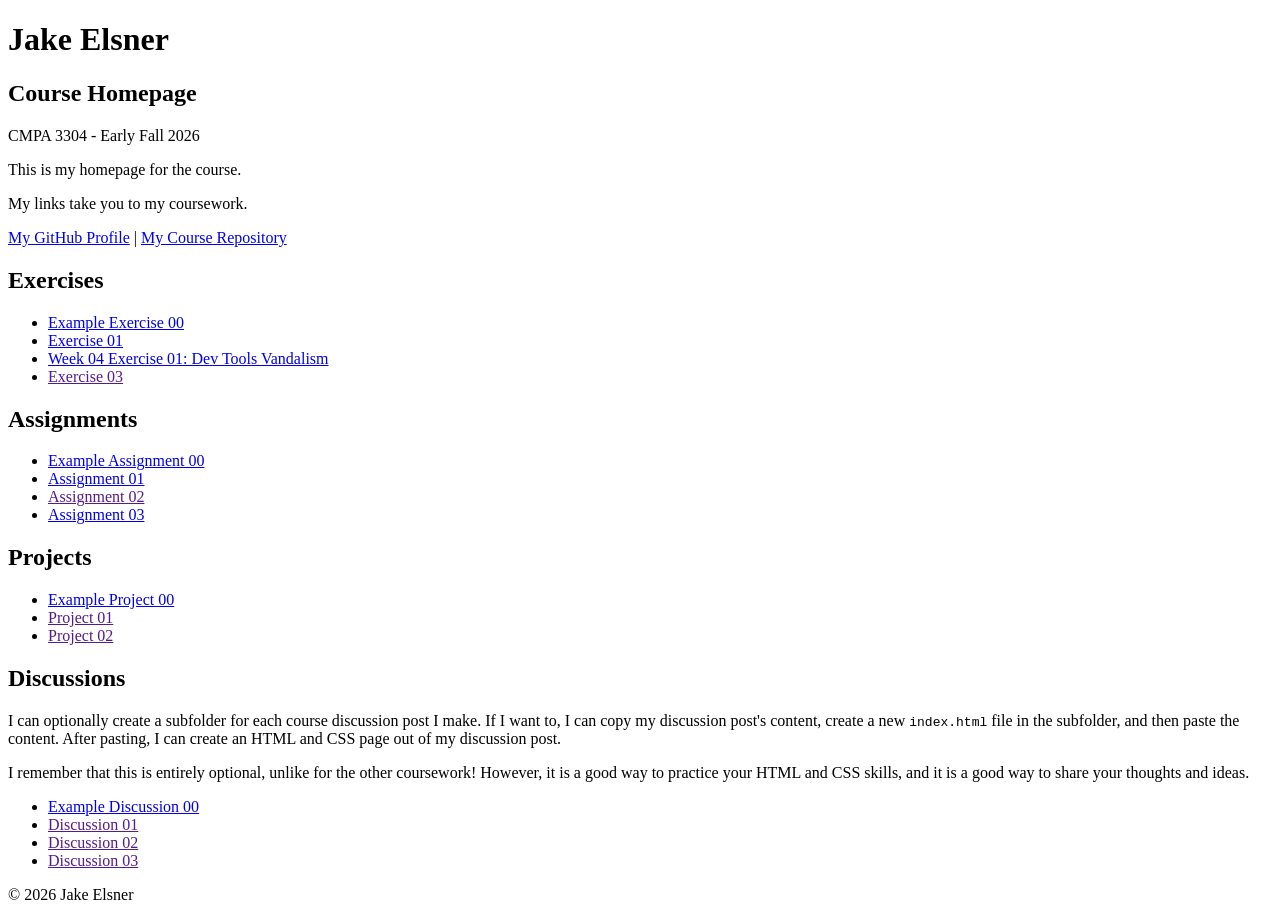
==== index.html @ 298e63f3 "Commiting Week04_Assignment01 Includes updated index.html, style.css, and the screenshot of the chan" ====
<!DOCTYPE html>

<!--

INSTRUCTIONS: HOW TO CHANGE THIS PAGE:

1. Change "Student Name" in the title above to your real name.

2. Change "Your Name" in the big heading below to your real name.

3. Change "your-username" to your real GitHub username in both links.

4. Change "your-repo-name" to the name of this repository.

5. Change "Course Name" to the name of your class.

6. Change "Semester Year" to match when you are taking this class.

7. Add links to your work:
    - Find the words that say "Exercise 01", "Assignment 01", etc.
    - Between the quote marks in href="", put the relative link to your work in the subfolder. You can simply link to the subfolder name. Take a look at the example folders and links to see how to do this.
    - For work not yet started/completed, you can leave the href="" blank until you are ready.
    - Change the words "Exercise 01" to match the name of the exercise. Do the same for assignments and projects. If you add your discussion posts, do the same for them.
    - Do this for each piece of work you finish.

8. You can add more links by copying a whole line like this:
    <li><a href="">New Work Name</a></li>
    Then paste it below the last one in that section.

9. Save your changes and push to GitHub when you are done. Remember you can use GitHub Desktop to help you with this.

Remember: During the course, if you want, you can style your homepage to introduce your own style and aesthetics. To start, keep this page simple and plain. This is just a template to get you started. Embrace the handcrafted approach to web design and development: change things to make them your own.

Remember: You must have a GitHub account, a new GitHub repository for this course, and this file (index.html) in that repository. 

Remember: You must create subfolders for each piece of coursework as the semester progresses.

-->

<html lang="en">
    <head>
        <meta charset="UTF-8" />
        <title>Course Homepage template</title>
        <meta charset="UTF-8" />
        <meta name="viewport" content="width=device-width, initial-scale=1.0" />
        <title>Jake Elsner - Course Homepage</title>
    </head>

    <body>
        <header>
            <h1>Jake Elsner</h1>
            <h2>Course Homepage</h2>
            <p>CMPA 3304 - Early Fall 2026</p>
            <p>This is my homepage for the course.</p>
            <p>My links take you to my coursework.</p>
            <nav>
                <a href="https://github.com/ElsnerRedRaider">My GitHub Profile</a>
                |
                <a href="https://elsnerredraider.github.io/Elsner-CMPA3304/">
                    My Course Repository
                </a>
            </nav>
        </header>

        <main>
            <section>
                <h2>Exercises</h2>
                <ul>
                    <li>
                        <a href="example-exercise-00/">Example Exercise 00</a>
                    </li>
                    <li><a href="week03-exercise01-boxmodelpractice/">Exercise 01</a></li>
                    <li><a href="week-04-exercise-01/">Week 04 Exercise 01: Dev Tools Vandalism</a></li>
                    <li><a href="">Exercise 03</a></li>
                </ul>
            </section>

            <section>
                <h2>Assignments</h2>
                <ul>
                    <li>
                        <a href="example-assignment-00/">
                            Example Assignment 00
                        </a>
                    </li>
                    <li><a href="assignment-01/">Assignment 01</a></li>
                    <li><a href="">Assignment 02</a></li>
                    <li><a href="assignment-03/">Assignment 03</a></li>
                </ul>
            </section>

            <section>
                <h2>Projects</h2>
                <ul>
                    <li>
                        <a href="example-project-00/">Example Project 00</a>
                    </li>
                    <li><a href="">Project 01</a></li>
                    <li><a href="">Project 02</a></li>
                </ul>
            </section>

            <section>
                <h2>Discussions</h2>
                <p>
                    I can optionally create a subfolder for each course
                    discussion post I make. If I want to, I can copy my
                    discussion post's content, create a new
                    <code>index.html</code>
                    file in the subfolder, and then paste the content. After
                    pasting, I can create an HTML and CSS page out of my
                    discussion post.
                </p>
                <p>
                    I remember that this is entirely optional, unlike for the
                    other coursework! However, it is a good way to practice your
                    HTML and CSS skills, and it is a good way to share your
                    thoughts and ideas.
                </p>
                <ul>
                    <li>
                        <a href="example-discussion-00/">
                            Example Discussion 00
                        </a>
                    </li>
                    <li><a href="">Discussion 01</a></li>
                    <li><a href="">Discussion 02</a></li>
                    <li><a href="">Discussion 03</a></li>
                </ul>
            </section>
        </main>

        <footer>
            <p>&copy; 2026 Jake Elsner</p>
        </footer>
    </body>
</html>
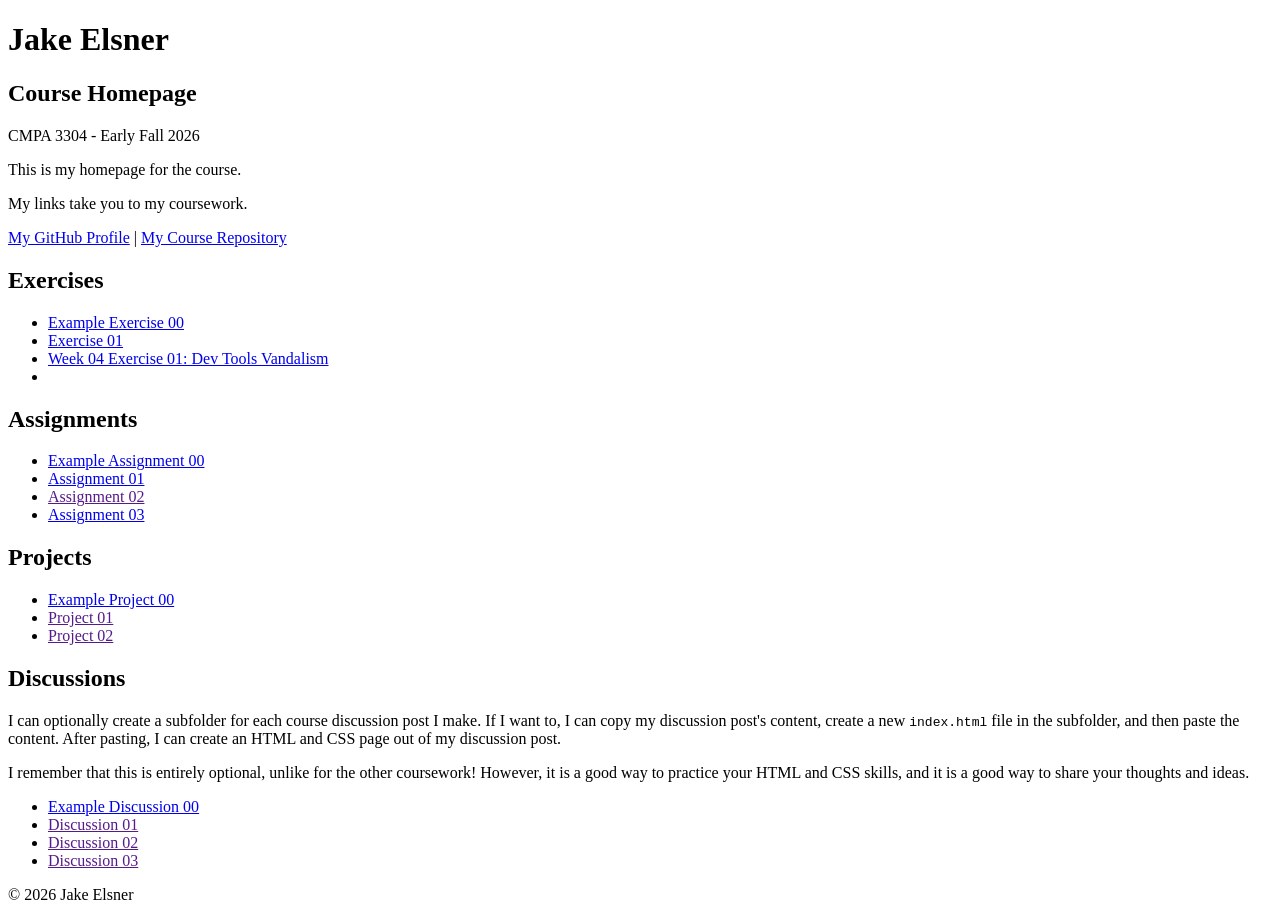
==== commit c30611c0: "Updating Exercise list in index.html Removed "Exercise 03" from below my week04 assignment 01 link" ====
--- a/index.html
+++ b/index.html
@@ -71,7 +71,7 @@
                     </li>
                     <li><a href="week03-exercise01-boxmodelpractice/">Exercise 01</a></li>
                     <li><a href="week-04-exercise-01/">Week 04 Exercise 01: Dev Tools Vandalism</a></li>
-                    <li><a href="">Exercise 03</a></li>
+                    <li><a href=""></a></li>
                 </ul>
             </section>
 
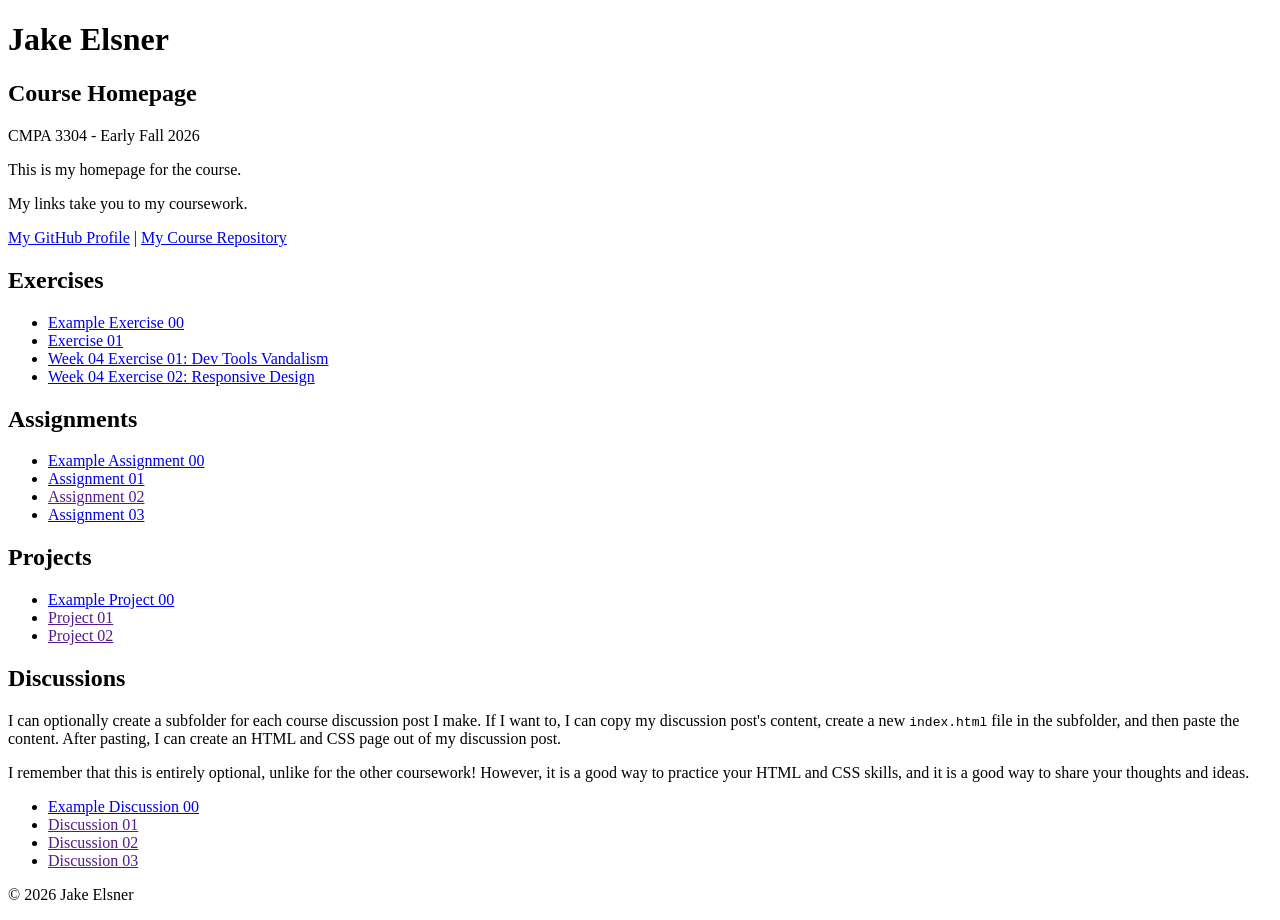
==== commit f2cc5509: "Update index.html with week-04-assignment-02 Added link to week-04-assignment-02" ====
--- a/index.html
+++ b/index.html
@@ -70,8 +70,8 @@
                         <a href="example-exercise-00/">Example Exercise 00</a>
                     </li>
                     <li><a href="week03-exercise01-boxmodelpractice/">Exercise 01</a></li>
-                    <li><a href="week-04-exercise-01/">Week 04 Exercise 01: Dev Tools Vandalism</a></li>
-                    <li><a href=""></a></li>
+                    <li><a href="week04_exercise01/">Week 04 Exercise 01: Dev Tools Vandalism</a></li>
+                    <li><a href="week-04-exercise-02/">Week 04 Exercise 02: Responsive Design</a></li>
                 </ul>
             </section>
 
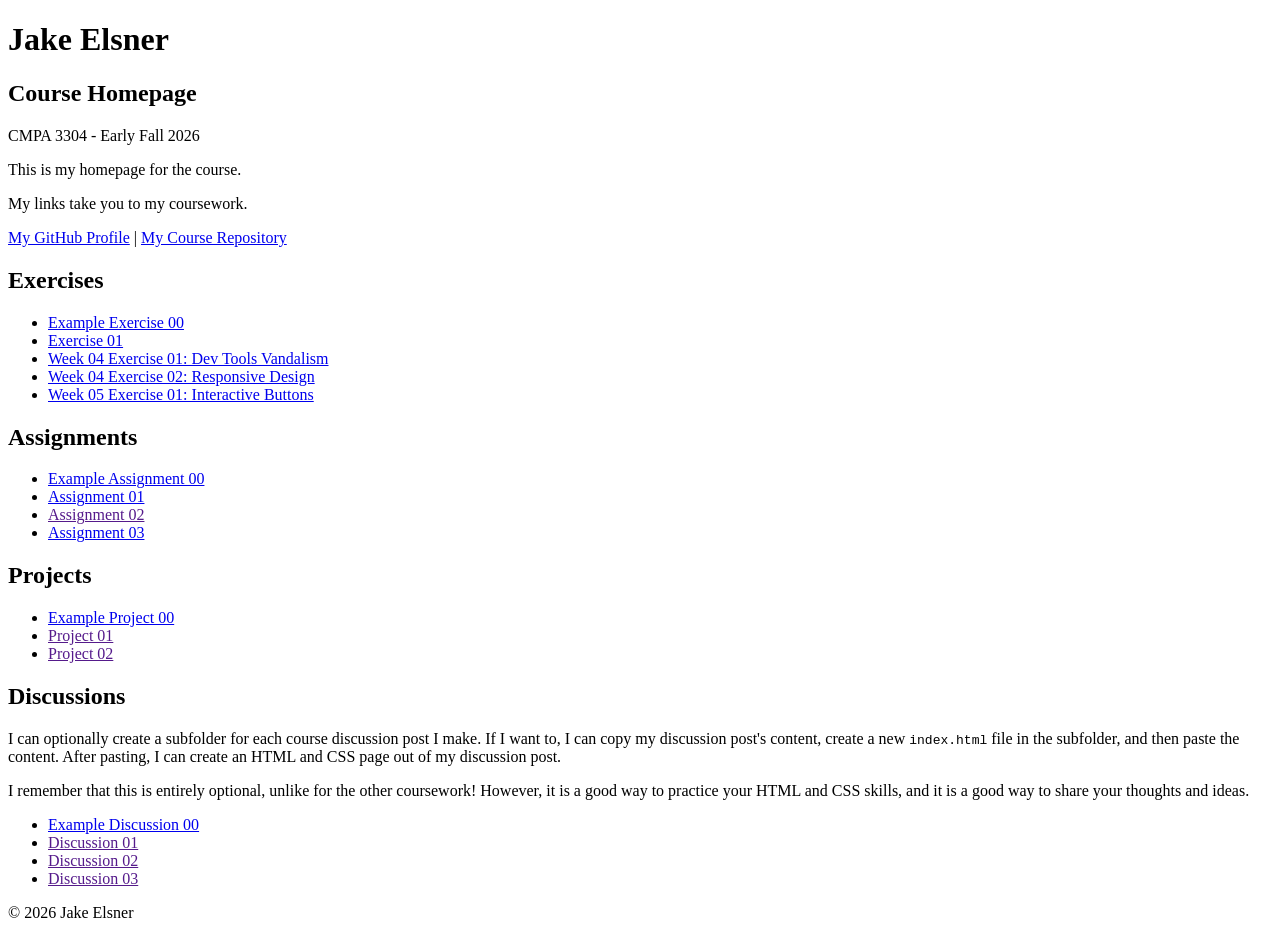
==== commit 98e9e198: "Update index.html to include week05-exercise01 Updating index.html with link to week05-exercise01" ====
--- a/index.html
+++ b/index.html
@@ -72,6 +72,7 @@
                     <li><a href="week03-exercise01-boxmodelpractice/">Exercise 01</a></li>
                     <li><a href="week04_exercise01/">Week 04 Exercise 01: Dev Tools Vandalism</a></li>
                     <li><a href="week-04-exercise-02/">Week 04 Exercise 02: Responsive Design</a></li>
+                    <li><a href="week05-exercise01/">Week 05 Exercise 01: Interactive Buttons</a></li>
                 </ul>
             </section>
 
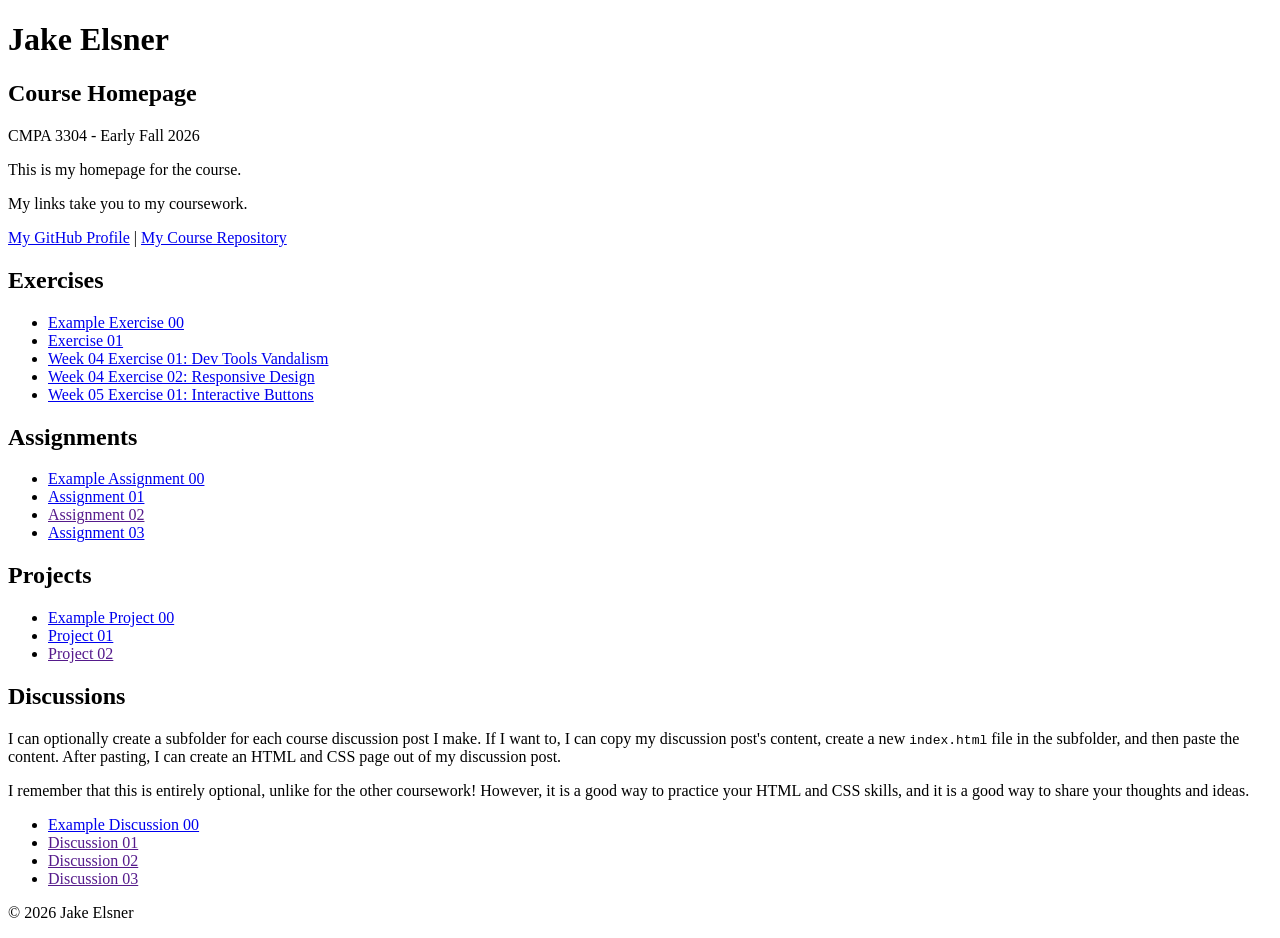
==== commit 1d59133a: "update index.html to reflect project-01 Adding link to project-01 in index.html" ====
--- a/index.html
+++ b/index.html
@@ -96,7 +96,7 @@
                     <li>
                         <a href="example-project-00/">Example Project 00</a>
                     </li>
-                    <li><a href="">Project 01</a></li>
+                    <li><a href="project-01/">Project 01</a></li>
                     <li><a href="">Project 02</a></li>
                 </ul>
             </section>
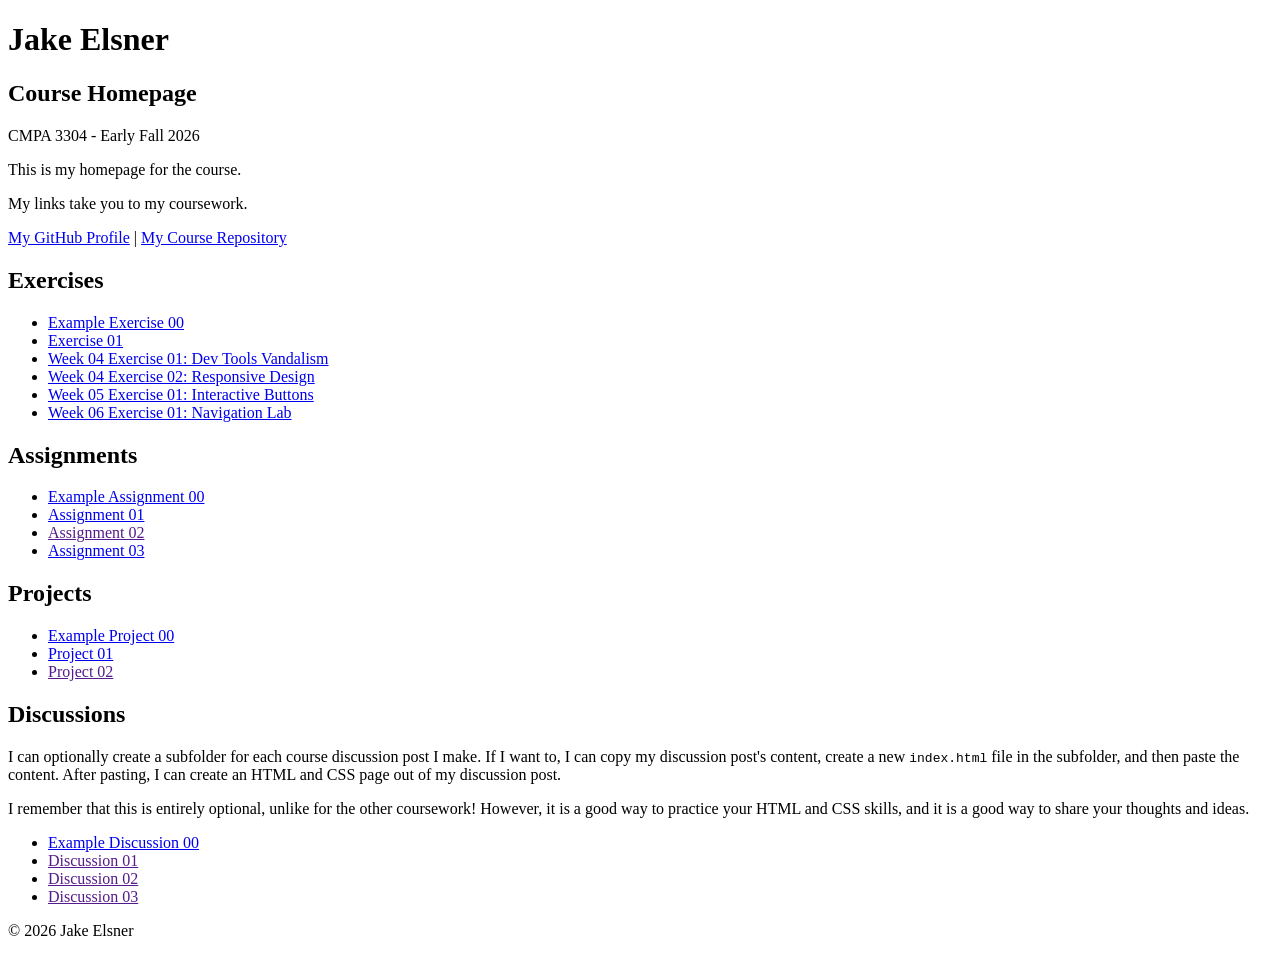
==== commit 9f7f6865: "update index.html with week-06-exercise-01 link created link to week-06-exercise-01" ====
--- a/index.html
+++ b/index.html
@@ -73,6 +73,7 @@
                     <li><a href="week04_exercise01/">Week 04 Exercise 01: Dev Tools Vandalism</a></li>
                     <li><a href="week-04-exercise-02/">Week 04 Exercise 02: Responsive Design</a></li>
                     <li><a href="week05-exercise01/">Week 05 Exercise 01: Interactive Buttons</a></li>
+                    <li><a href="week-06-exercise-01/">Week 06 Exercise 01: Navigation Lab</a></li>
                 </ul>
             </section>
 
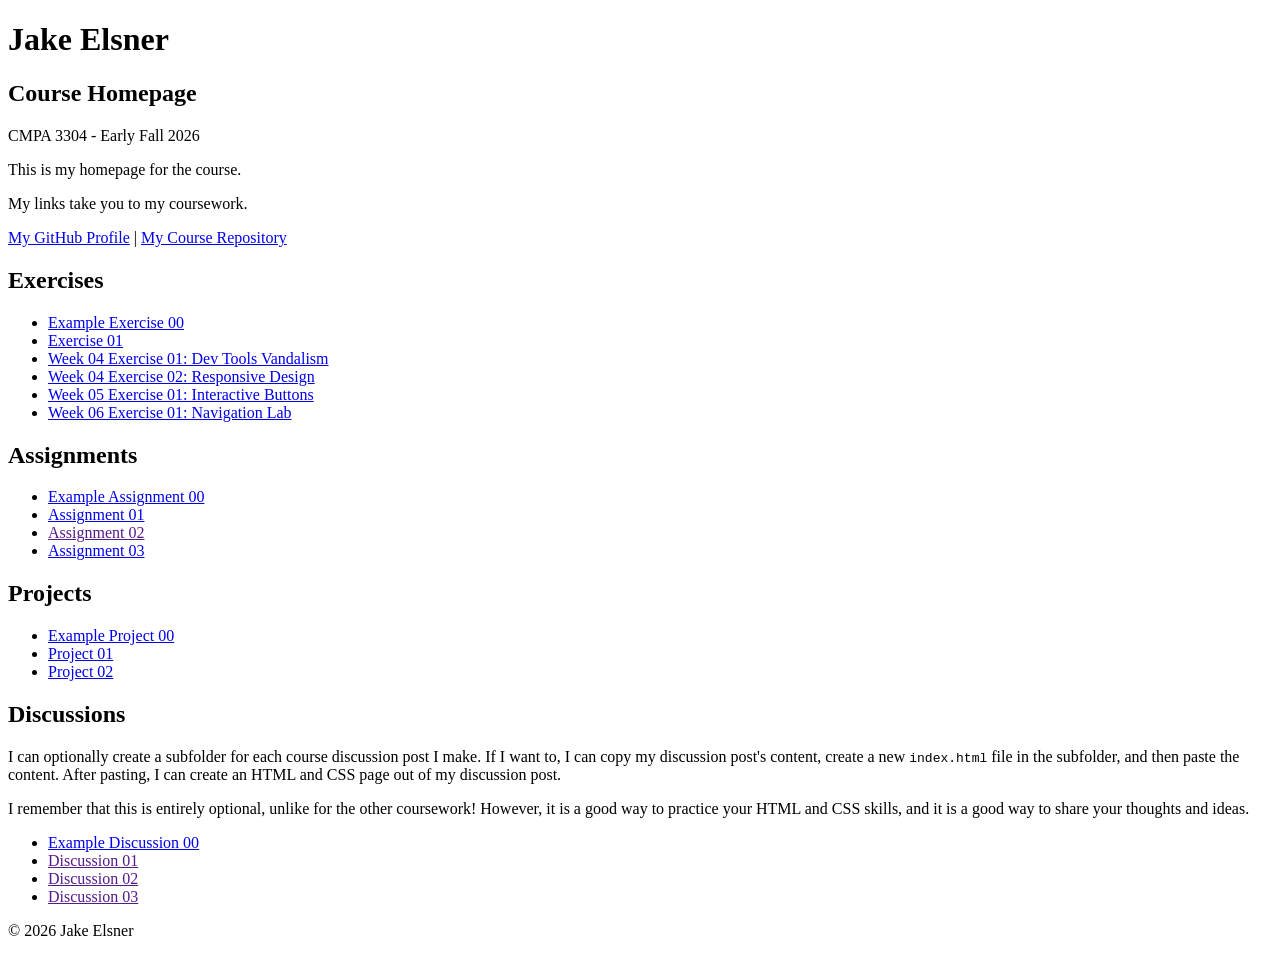
==== commit 95aaca9f: "update index.html with project-02 update index.html to include link to project-02" ====
--- a/index.html
+++ b/index.html
@@ -98,7 +98,7 @@
                         <a href="example-project-00/">Example Project 00</a>
                     </li>
                     <li><a href="project-01/">Project 01</a></li>
-                    <li><a href="">Project 02</a></li>
+                    <li><a href="project-02/">Project 02</a></li>
                 </ul>
             </section>
 
